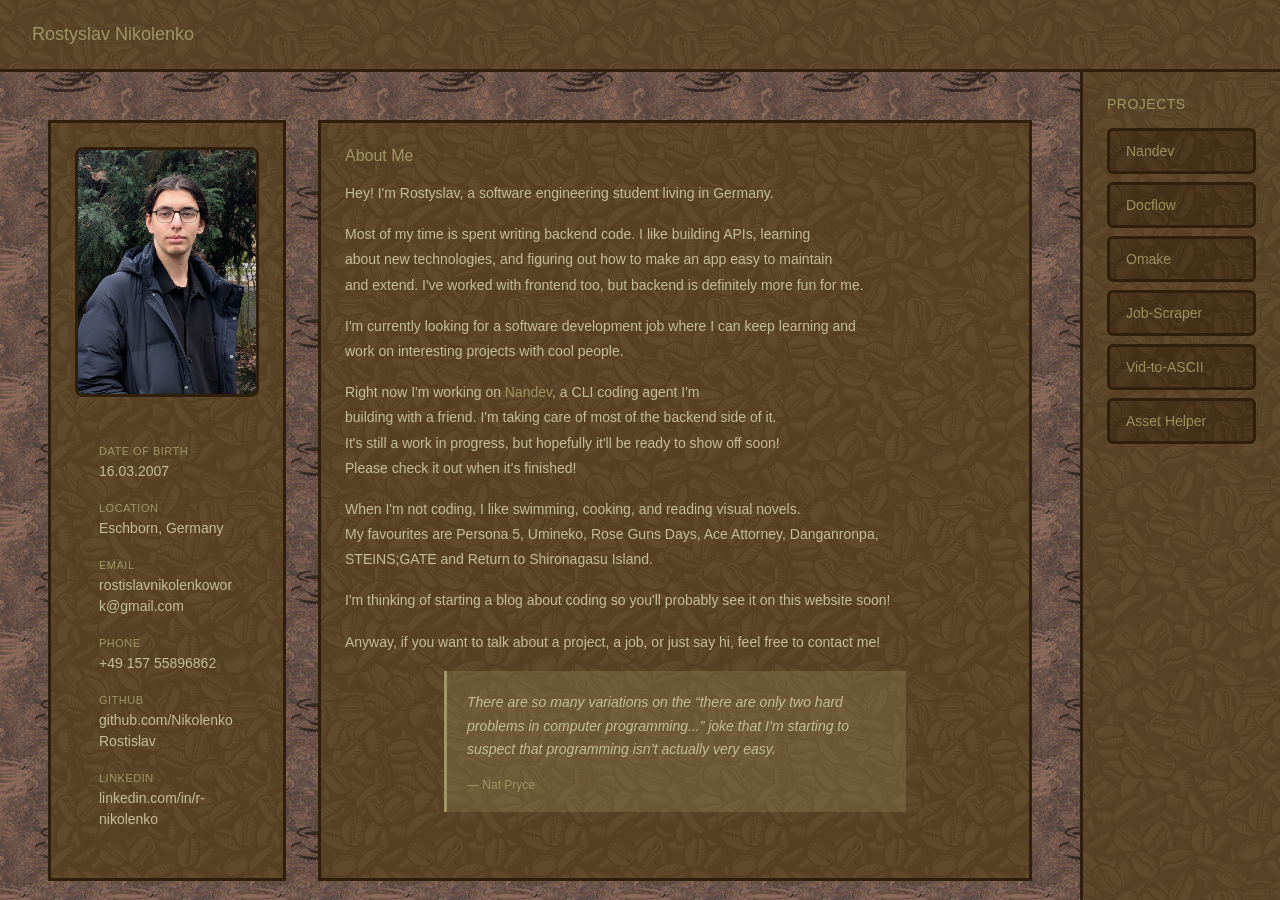
==== index.html @ 252e0084 "update styling" ====
<!DOCTYPE html>
<html lang="en">

<head>
    <meta charset="UTF-8">
    <meta name="viewport" content="width=device-width, initial-scale=1.0">

    <title>Rostyslav Nikolenko</title>

    <link rel="stylesheet" href="styles.css">
</head>

<body>

    <header class="site-header beans-bg">
        <h1>Rostyslav Nikolenko</h1>
    </header>

    <div class="page-layout">

        <main class="content">
            <div class="content-card">

                <section class="profile beans-bg">
                    <img class="profile-image" src="assets/me.jpg" alt="Rostyslav Nikolenko">

                    <div class="profile-info">
                        <div class="profile-field">
                            <span class="profile-label">Date of Birth</span>
                            <span class="profile-value">16.03.2007</span>
                        </div>

                        <div class="profile-field">
                            <span class="profile-label">Location</span>
                            <span class="profile-value">Eschborn, Germany</span>
                        </div>

                        <div class="profile-field">
                            <span class="profile-label">Email</span>
                            <a class="profile-value" href="mailto:rostislavnikolenkowork@gmail.com">
                                rostislavnikolenkowork@gmail.com
                            </a>
                        </div>

                        <div class="profile-field">
                            <span class="profile-label">Phone</span>
                            <a class="profile-value" href="tel:+4915755896862">
                                +49 157 55896862
                            </a>
                        </div>

                        <div class="profile-field">
                            <span class="profile-label">GitHub</span>
                            <a class="profile-value" href="https://github.com/NikolenkoRostislav" target="_blank"
                                rel="noopener">
                                github.com/NikolenkoRostislav
                            </a>
                        </div>

                        <div class="profile-field">
                            <span class="profile-label">LinkedIn</span>
                            <a class="profile-value" href="https://linkedin.com/in/r-nikolenko" target="_blank"
                                rel="noopener">
                                linkedin.com/in/r-nikolenko
                            </a>
                        </div>
                    </div>
                </section>

                <section class="about beans-bg">
                    <h2>About Me</h2>

                    <div class="about-content">
                        <p> Hey! I'm Rostyslav, a software engineering student living in Germany. </p>

                        <p> Most of my time is spent writing backend code. I like building APIs, learning
                            about new technologies, and figuring out how to make an app easy to maintain
                            and extend. I've worked with frontend too, but backend is definitely more fun for me. </p>

                        <p> I'm currently looking for a software development job where I can keep learning and
                            work on interesting projects with cool people.</p>

                        <p> Right now I'm working on <a href="#nandev">Nandev</a>, a CLI coding agent I'm
                            building with a friend. I'm taking care of most of the backend side of it.
                            It's still a work in progress, but hopefully it'll be ready to show off soon!
                            Please check it out when it's finished!</p>

                        <p> When I'm not coding, I like swimming, cooking, and reading visual novels.
                            My favourites are Persona 5, Umineko, Rose Guns Days, Ace Attorney, Danganronpa,
                            STEINS;GATE and Return to Shironagasu Island. </p>

                        <p> I'm thinking of starting a blog about coding so you'll probably see it on this website soon!
                        </p>

                        <p> Anyway, if you want to talk about a project, a job, or just say hi, feel free to contact me!
                        </p>
                    </div>

                    <blockquote class="about-quote">
                        <p> There are so many variations on the “there are only two hard
                            problems in computer programming...” joke that I’m starting to
                            suspect that programming isn’t actually very easy. </p>
                        <cite>— Nat Pryce</cite>
                    </blockquote>
                </section>
            </div>
        </main>

        <aside class="projects beans-bg">
            <h2>Projects</h2>

            <nav>
                <ul class="projects-list">
                    <li><a class="beans-bg" href="wip.html">Nandev</a></li>
                    <li><a class="beans-bg" href="https://github.com/NikolenkoRostislav/docflow">Docflow</a></li>
                    <li><a class="beans-bg" href="https://github.com/NikolenkoRostislav/omake">Omake</a></li>
                    <li><a class="beans-bg" href="https://github.com/NikolenkoRostislav/job-scraper">Job-Scraper</a>
                    </li>
                    <li><a class="beans-bg" href="https://github.com/NikolenkoRostislav/vid-to-ascii">Vid-to-ASCII</a>
                    </li>
                    <li><a class="beans-bg" href="https://github.com/NikolenkoRostislav/AssetHelper">Asset Helper</a>
                    </li>
                </ul>
            </nav>
        </aside>

    </div>

</body>

</html>
---- styles.css ----
@media (min-width: 1025px) {

    * {
        margin: 0;
        padding: 0;
        box-sizing: border-box;
    }

    html,
    body {
        height: 100%;
    }

    body {
        font-family: "Segoe UI", sans-serif;

        background: #735A52;
        background-image: url("assets/texture.png");
        background-repeat: repeat;
        color: #a09564;
    }

    a {
        color: #a09463;
        text-decoration: none;
    }

    a:hover {
        color: #c0ad68;
        text-decoration: underline;
    }

    a:visited {
        color: #85794b;
    }

    a:active {
        color: #a09463;
    }

    /* ─────────────────────────────────────────
    Header
   ───────────────────────────────────────── */

    .site-header {
        height: 72px;

        display: flex;
        align-items: center;

        padding: 0 2rem;
        background: #554228;
        border-bottom: 3px solid #30200b;
    }

    .site-header h1 {
        font-size: 18px;
        font-weight: 500;
    }


    /* ─────────────────────────────────────────
    Page layout
   ───────────────────────────────────────── */

    .page-layout {
        display: flex;

        height: calc(100vh - 72px);
    }

    .content {
        flex: 1;

        padding: 2rem;

        overflow-y: auto;
    }


    /* ─────────────────────────────────────────
    Main content card
   ───────────────────────────────────────── */

    .content-card {
        display: grid;
        grid-template-columns: 1fr 3fr;
        gap: 2rem;

        width: 100%;
        min-height: 100%;

        padding: 1rem;
    }


    /* ─────────────────────────────────────────
    Profile
   ───────────────────────────────────────── */

    .profile {
        display: flex;
        flex-direction: column;
        gap: 1.5rem;

        min-width: 0;
        padding: 1.5rem;

        background: #554228;
        border: 3px solid #30200b;
    }

    .profile-image {
        width: 100%;
        height: 250px;

        display: block;

        object-fit: cover;
        object-position: center 30%;

        border: 3px solid #30200b;
        border-radius: 8px;
    }

    /* ─────────────────────────────────────────
    Profile info section
   ───────────────────────────────────────── */

    .profile-info {
        flex: 1;

        display: flex;
        flex-direction: column;
        gap: 1.25rem;

        padding: 1.5rem;
    }

    .profile-field {
        display: flex;
        flex-direction: column;
        gap: 0.25rem;
    }

    .profile-label {
        font-size: 11px;
        font-weight: 500;
        text-transform: uppercase;
        letter-spacing: 0.5px;
        color: #a09564;
    }

    .profile-value {
        font-size: 14px;
        line-height: 1.5;
        color: #c4bc9b;
        overflow-wrap: anywhere;
    }

    /* ─────────────────────────────────────────
    About section
   ───────────────────────────────────────── */

    .about {
        min-width: 0;
        padding: 1.5rem;

        background: #554228;
        border: 3px solid #30200b;

        overflow-y: auto;
    }

    .about h2 {
        margin-bottom: 1rem;

        font-size: 16px;
        font-weight: 500;
    }

    .about p {
        margin-bottom: 1rem;

        font-size: 14px;
        line-height: 1.8;

        color: #c4bc9b;
        white-space: pre-line;
    }

    /* ─────────────────────────────────────────
    About quote
   ───────────────────────────────────────── */

    .about-quote {
        margin-left: 15%;
        margin-right: 15%;
        padding: 1.25rem;
        border-left: 3px solid #a09564;

        background-color: #a0956444;

        color: #a09564;
    }

    .about-quote p {
        font-size: 14px;
        font-style: italic;
        line-height: 1.7;

        white-space: pre-line;
    }

    .about-quote cite {
        display: block;

        margin-top: 0.75rem;

        font-size: 12px;
        font-style: normal;
        color: #a09564;
    }

    /* ─────────────────────────────────────────
    Projects sidebar
   ───────────────────────────────────────── */

    .projects {
        width: 200px;
        flex-shrink: 0;

        padding: 1.5rem;

        background: #554228;
        border-left: 3px solid #30200b;

        overflow-y: auto;
    }

    .projects h2 {
        margin-bottom: 1rem;

        font-size: 14px;
        font-weight: 500;

        text-transform: uppercase;
        letter-spacing: 0.5px;

        color: #a09564;
    }

    .projects-list {
        list-style: none;
    }

    .projects-list li {
        margin-bottom: 0.5rem;
    }

    .projects-list a {
        display: block;

        padding: 0.75rem 1rem;

        font-size: 14px;
        border-radius: 6px;
        background: #412f1a;
        border: 3px solid #30200b;
    }

    .projects-list a:hover {
        background: #4b381e;
    }

    /* ─────────────────────────────────────────
    Work in progress page
   ───────────────────────────────────────── */

    .wip-page {
        min-height: calc(100vh - 72px);

        display: flex;
        align-items: center;
        justify-content: center;

        padding: 2rem;
    }

    .wip-card {
        width: 100%;
        max-width: 500px;

        padding: 3rem;

        text-align: center;

        background: #554228;
        border: 3px solid #30200b;
        border-radius: 8px;
    }

    .wip-icon {
        display: block;

        margin-bottom: 1.5rem;

        font-size: 40px;
    }

    .wip-card h2 {
        margin-bottom: 1rem;

        font-size: 22px;
        font-weight: 500;
    }

    .wip-card p {
        margin-bottom: 0.75rem;

        font-size: 14px;
        line-height: 1.7;

        color: #c4bc9b;
    }

    .back-link {
        display: inline-block;

        margin-top: 1.5rem;

        font-size: 14px;
    }
}
































/* ─────────────────────────────────────────
    Mobile
   ───────────────────────────────────────── */

@media (max-width: 1024px) {
    * {
        margin: 0;
        padding: 0;
        box-sizing: border-box;
    }

    html,
    body {
        min-height: 100%;
    }

    body {
        font-family: "Segoe UI", sans-serif;

        background: #735A52;
        background-image: url("assets/texture.png");
        background-repeat: repeat;

        color: #a09564;
    }

    a {
        color: #a09463;
        text-decoration: none;
    }

    a:hover {
        color: #c0ad68;
        text-decoration: underline;
    }

    a:visited {
        color: #85794b;
    }

    a:active {
        color: #a09463;
    }

    /* ─────────────────────────────────────────
        Header
       ───────────────────────────────────────── */

    .site-header {
        min-height: 60px;

        display: flex;
        align-items: center;

        padding: 0 1rem;

        background: #554228;
        border-bottom: 3px solid #30200b;
    }

    .site-header h1 {
        font-size: 17px;
        font-weight: 500;
    }

    /* ─────────────────────────────────────────
        Page
       ───────────────────────────────────────── */

    .page-layout {
        display: block;
        min-height: calc(100vh - 60px);
    }

    .content {
        padding: 1rem;
    }

    /* ─────────────────────────────────────────
        Main card
       ───────────────────────────────────────── */

    .content-card {
        display: flex;
        flex-direction: column;
        gap: 1rem;

        width: 100%;
        min-height: auto;

        padding: 0.75rem;
    }

    /* ─────────────────────────────────────────
        Profile
       ───────────────────────────────────────── */

    .profile {
        display: flex;
        flex-direction: column;
        gap: 1rem;

        padding: 1rem;

        background: #554228;
        border: 3px solid #30200b;
    }

    .profile-image {
        width: 100%;
        height: 220px;

        display: block;

        object-fit: cover;
        object-position: center 30%;

        border: 3px solid #30200b;
        border-radius: 8px;
    }

    .profile-info {
        display: flex;
        flex-direction: column;
        gap: 1rem;

        padding: 0;
    }

    .profile-field {
        display: flex;
        flex-direction: column;
        gap: 0.25rem;
    }

    .profile-label {
        font-size: 10px;
        font-weight: 500;

        text-transform: uppercase;
        letter-spacing: 0.5px;

        color: #a09564;
    }

    .profile-value {
        font-size: 14px;
        line-height: 1.5;

        color: #c4bc9b;
        overflow-wrap: anywhere;
    }

    /* ─────────────────────────────────────────
        About
       ───────────────────────────────────────── */

    .about {
        padding: 1rem;

        background: #554228;
        border: 3px solid #30200b;
    }

    .about h2 {
        margin-bottom: 1rem;

        font-size: 16px;
        font-weight: 500;
    }

    .about p {
        margin-bottom: 1rem;

        font-size: 14px;
        line-height: 1.7;

        color: #c4bc9b;
        white-space: pre-line;
    }

    /* ─────────────────────────────────────────
        Quote
       ───────────────────────────────────────── */

    .about-quote {
        margin-left: 10%;
        margin-right: 10%;
        padding: 1rem;

        border-left: 3px solid #a09564;

        background-color: #a0956444;

        color: #a09564;
    }

    .about-quote p {
        font-size: 14px;
        font-style: italic;
        line-height: 1.7;
    }

    .about-quote cite {
        display: block;

        margin-top: 0.75rem;

        font-size: 12px;
        font-style: normal;

        color: #a09564;
    }

    /* ─────────────────────────────────────────
        Projects
       ───────────────────────────────────────── */

    .projects {
        width: auto;

        padding: 1rem;

        background: #554228;
        border-top: 3px solid #30200b;
    }

    .projects h2 {
        margin-bottom: 0.75rem;

        font-size: 14px;
        font-weight: 500;

        text-transform: uppercase;
        letter-spacing: 0.5px;

        color: #a09564;
    }

    .projects-list {
        display: flex;
        flex-direction: column;
        gap: 0.5rem;

        list-style: none;
    }

    .projects-list li {
        margin-bottom: 0;
    }

    .projects-list a {
        display: block;

        padding: 0.75rem 1rem;

        font-size: 14px;

        border-radius: 6px;
        background: #412f1a;
        border: 3px solid #30200b;
    }

    .projects-list a:hover {
        background: #4b381e;
    }

    /* ─────────────────────────────────────────
        WIP page
       ───────────────────────────────────────── */

    .wip-page {
        min-height: calc(100vh - 60px);

        display: flex;
        align-items: center;
        justify-content: center;

        padding: 1rem;
    }

    .wip-card {
        width: 100%;

        padding: 2rem 1.5rem;

        text-align: center;

        background: #4b381fb9;
        border: 3px solid #30200b;
        border-radius: 8px;
    }

    .wip-icon {
        display: block;

        margin-bottom: 1.25rem;

        font-size: 36px;
    }

    .wip-card h2 {
        margin-bottom: 1rem;

        font-size: 20px;
        font-weight: 500;
    }

    .wip-card p {
        margin-bottom: 0.75rem;

        font-size: 14px;
        line-height: 1.7;

        color: #c4bc9b;
    }

    .back-link {
        display: inline-block;

        margin-top: 1.25rem;

        font-size: 14px;
    }
}

.beans-bg {
    position: relative;
    overflow: hidden;
}

.beans-bg::before {
    content: "";
    position: absolute;
    inset: 0;

    background-image: url("assets/beans.jpg");
    background-size: 200px;
    background-position: center;

    opacity: 0.1;
    z-index: 0;
    pointer-events: none;
}

.beans-bg>* {
    position: relative;
    z-index: 1;
}
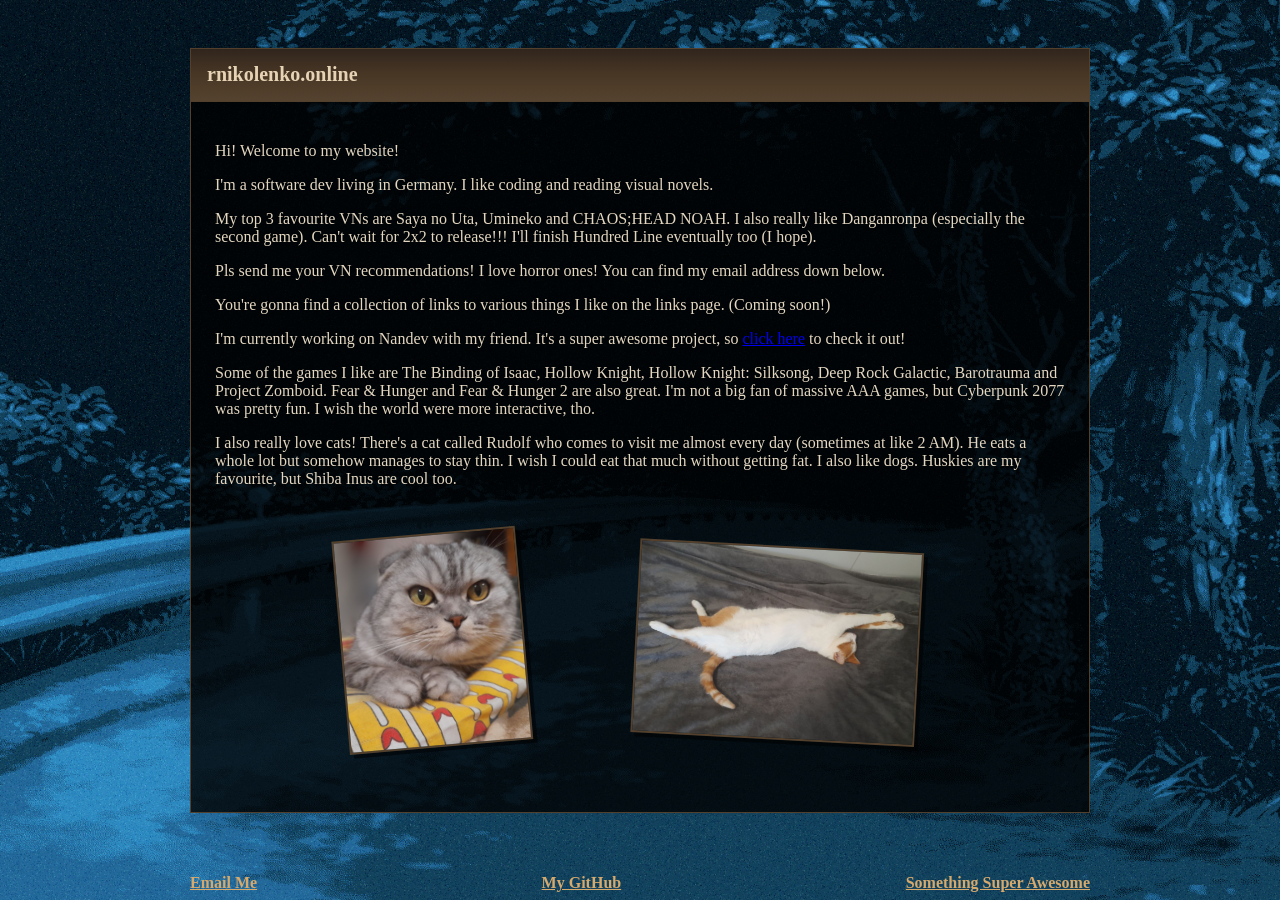
==== commit 966ec54c: "fully revamp the website" ====
--- a/index.html
+++ b/index.html
@@ -5,127 +5,85 @@
     <meta charset="UTF-8">
     <meta name="viewport" content="width=device-width, initial-scale=1.0">
 
-    <title>Rostyslav Nikolenko</title>
+    <title>rnikolenko.online</title>
 
     <link rel="stylesheet" href="styles.css">
 </head>
 
 <body>
 
-    <header class="site-header beans-bg">
-        <h1>Rostyslav Nikolenko</h1>
-    </header>
+    <div class="window">
+        <header>
+            <h1>rnikolenko.online</h1>
+        </header>
 
-    <div class="page-layout">
+        <main>
+            <p>Hi! Welcome to my website!</p>
 
-        <main class="content">
-            <div class="content-card">
+            <p>I'm a software dev living in Germany. I like coding and reading visual novels.</p>
 
-                <section class="profile beans-bg">
-                    <img class="profile-image" src="assets/me.jpg" alt="Rostyslav Nikolenko">
+            <p>
+                My top 3 favourite VNs are Saya no Uta, Umineko and CHAOS;HEAD NOAH. I also really like Danganronpa
+                (especially the second game). Can't wait for 2x2 to release!!! I'll finish Hundred Line eventually too
+                (I hope).
+            </p>
 
-                    <div class="profile-info">
-                        <div class="profile-field">
-                            <span class="profile-label">Date of Birth</span>
-                            <span class="profile-value">16.03.2007</span>
-                        </div>
+            <p>
+                Pls send me your VN recommendations! I love horror
+                ones! You can find my email address down below.
+            </p>
 
-                        <div class="profile-field">
-                            <span class="profile-label">Location</span>
-                            <span class="profile-value">Eschborn, Germany</span>
-                        </div>
+            <p>
+                You're gonna find a collection of links to various things I like on the links page. (Coming soon!)
+            </p>
 
-                        <div class="profile-field">
-                            <span class="profile-label">Email</span>
-                            <a class="profile-value" href="mailto:rostislavnikolenkowork@gmail.com">
-                                rostislavnikolenkowork@gmail.com
-                            </a>
-                        </div>
+            <p>
+                I'm currently working on Nandev with my friend. It's a super awesome project, so
+                <a href="https://nandev.io/" target="_blank" rel="noopener">click here</a>
+                to check it out!
+            </p>
 
-                        <div class="profile-field">
-                            <span class="profile-label">Phone</span>
-                            <a class="profile-value" href="tel:+4915755896862">
-                                +49 157 55896862
-                            </a>
-                        </div>
+            <p>
+                Some of the games I like are The Binding of Isaac, Hollow Knight, Hollow Knight: Silksong,
+                Deep Rock Galactic, Barotrauma and Project Zomboid.
+                Fear & Hunger and Fear & Hunger 2 are also great.
+                I'm not a big fan of massive AAA games, but Cyberpunk 2077 was pretty fun. I wish the world were more
+                interactive, tho.
+            </p>
 
-                        <div class="profile-field">
-                            <span class="profile-label">GitHub</span>
-                            <a class="profile-value" href="https://github.com/NikolenkoRostislav" target="_blank"
-                                rel="noopener">
-                                github.com/NikolenkoRostislav
-                            </a>
-                        </div>
+            <p>
+                I also really love cats! There's a cat called Rudolf who comes to visit me almost every day
+                (sometimes at like 2 AM). He eats a whole lot but somehow manages to stay thin.
+                I wish I could eat that much without getting fat. I also like dogs. Huskies are my favourite,
+                but Shiba Inus are cool too.
+            </p>
 
-                        <div class="profile-field">
-                            <span class="profile-label">LinkedIn</span>
-                            <a class="profile-value" href="https://linkedin.com/in/r-nikolenko" target="_blank"
-                                rel="noopener">
-                                linkedin.com/in/r-nikolenko
-                            </a>
-                        </div>
-                    </div>
-                </section>
-
-                <section class="about beans-bg">
-                    <h2>About Me</h2>
-
-                    <div class="about-content">
-                        <p> Hey! I'm Rostyslav, a software engineering student living in Germany. </p>
-
-                        <p> Most of my time is spent writing backend code. I like building APIs, learning
-                            about new technologies, and figuring out how to make an app easy to maintain
-                            and extend. I've worked with frontend too, but backend is definitely more fun for me. </p>
-
-                        <p> I'm currently looking for a software development job where I can keep learning and
-                            work on interesting projects with cool people.</p>
-
-                        <p> Right now I'm working on <a href="#nandev">Nandev</a>, a CLI coding agent I'm
-                            building with a friend. I'm taking care of most of the backend side of it.
-                            It's still a work in progress, but hopefully it'll be ready to show off soon!
-                            Please check it out when it's finished!</p>
-
-                        <p> When I'm not coding, I like swimming, cooking, and reading visual novels.
-                            My favourites are Persona 5, Umineko, Rose Guns Days, Ace Attorney, Danganronpa,
-                            STEINS;GATE and Return to Shironagasu Island. </p>
-
-                        <p> I'm thinking of starting a blog about coding so you'll probably see it on this website soon!
-                        </p>
-
-                        <p> Anyway, if you want to talk about a project, a job, or just say hi, feel free to contact me!
-                        </p>
-                    </div>
-
-                    <blockquote class="about-quote">
-                        <p> There are so many variations on the “there are only two hard
-                            problems in computer programming...” joke that I’m starting to
-                            suspect that programming isn’t actually very easy. </p>
-                        <cite>— Nat Pryce</cite>
-                    </blockquote>
-                </section>
+            <div class="cat-gallery">
+                <img src="assets/yuzik.jpg" alt="Yuzik">
+                <img src="assets/rudolf.jpg" alt="Rudolf">
             </div>
         </main>
-
-        <aside class="projects beans-bg">
-            <h2>Projects</h2>
-
-            <nav>
-                <ul class="projects-list">
-                    <li><a class="beans-bg" href="wip.html">Nandev</a></li>
-                    <li><a class="beans-bg" href="https://github.com/NikolenkoRostislav/docflow">Docflow</a></li>
-                    <li><a class="beans-bg" href="https://github.com/NikolenkoRostislav/omake">Omake</a></li>
-                    <li><a class="beans-bg" href="https://github.com/NikolenkoRostislav/job-scraper">Job-Scraper</a>
-                    </li>
-                    <li><a class="beans-bg" href="https://github.com/NikolenkoRostislav/vid-to-ascii">Vid-to-ASCII</a>
-                    </li>
-                    <li><a class="beans-bg" href="https://github.com/NikolenkoRostislav/AssetHelper">Asset Helper</a>
-                    </li>
-                </ul>
-            </nav>
-        </aside>
-
     </div>
 
+    <footer>
+        <div>
+            <a href="mailto:rostislavnikolenkowork@gmail.com">
+                Email Me
+            </a>
+        </div>
+
+        <div>
+            <a href="https://github.com/NikolenkoRostislav" target="_blank" rel="noopener">
+                My GitHub
+            </a>
+        </div>
+
+        <div>
+            <a href="https://nandev.io/" target="_blank" rel="noopener">
+                Something Super Awesome
+            </a>
+        </div>
+    </footer>
 </body>
 
 </html>
--- a/styles.css
+++ b/styles.css
@@ -1,715 +1,120 @@
-@media (min-width: 1025px) {
+body {
+    min-height: 100vh;
+    display: flex;
+    flex-direction: column;
 
-    * {
-        margin: 0;
-        padding: 0;
-        box-sizing: border-box;
+    background: var(--color-background);
+    background-image: url("assets/bg.png");
+    background-repeat: no-repeat;
+    background-size: cover;
+    background-position: center;
+    background-attachment: fixed;
+}
+
+.window {
+    width: 80%;
+    max-width: 900px;
+    min-height: 80vh;
+
+    margin: 40px auto 0;
+
+    display: flex;
+    flex-direction: column;
+}
+
+header {
+    padding: 1px 16px;
+
+    background: linear-gradient(to top,
+            #554330 0%,
+            #493725 50%,
+            #30251d 100%);
+
+    color: #e6d3b5;
+
+    border: 1px solid rgb(82, 64, 45);
+    border-bottom: none;
+}
+
+header h1 {
+    font-size: 20px;
+}
+
+main {
+    color: #e4d7c1;
+
+    flex: 1;
+    padding: 24px;
+
+    background: rgba(0, 0, 0, 0.8);
+    border: 1px solid rgb(82, 64, 45);
+}
+
+footer {
+    width: 80%;
+    max-width: 900px;
+    margin: auto auto 0;
+    padding: 16px 0;
+
+    display: flex;
+    justify-content: space-between;
+}
+
+footer a {
+    color: #d6a96c;
+    font-weight: bold;
+}
+
+footer a:hover {
+    color: #ffcf8a;
+}
+
+.cat-gallery {
+    display: flex;
+    justify-content: center;
+    align-items: center;
+    gap: 30px;
+    padding: 35px 20px;
+}
+
+.cat-gallery img {
+    object-fit: cover;
+    border: 2px solid rgb(82, 64, 45);
+    box-shadow: 4px 4px 0 rgba(0, 0, 0, 0.5);
+}
+
+/* Yuzik */
+.cat-gallery img:first-child {
+    width: 180px;
+    height: 210px;
+    object-position: center top;
+    transform: rotate(-5deg) translateY(-10px) translateX(-50px);
+}
+
+/* Rudolf */
+.cat-gallery img:last-child {
+    width: 280px;
+    height: 190px;
+    transform: rotate(3deg) translateY(-5px) translateX(30px);
+}
+
+@media (max-width: 900px) {
+    .cat-gallery {
+        gap: 15px;
+        padding: 25px 10px;
     }
 
-    html,
-    body {
-        height: 100%;
+    /* Yuzik */
+    .cat-gallery img:first-child {
+        width: 130px;
+        height: 160px;
+        transform: rotate(-5deg) translateY(-5px) translateX(-15px);
     }
 
-    body {
-        font-family: "Segoe UI", sans-serif;
-
-        background: #735A52;
-        background-image: url("assets/texture.png");
-        background-repeat: repeat;
-        color: #a09564;
+    /* Rudolf */
+    .cat-gallery img:last-child {
+        width: 190px;
+        height: 140px;
+        transform: rotate(3deg) translateY(-5px) translateX(10px);
     }
-
-    a {
-        color: #a09463;
-        text-decoration: none;
-    }
-
-    a:hover {
-        color: #c0ad68;
-        text-decoration: underline;
-    }
-
-    a:visited {
-        color: #85794b;
-    }
-
-    a:active {
-        color: #a09463;
-    }
-
-    /* ─────────────────────────────────────────
-    Header
-   ───────────────────────────────────────── */
-
-    .site-header {
-        height: 72px;
-
-        display: flex;
-        align-items: center;
-
-        padding: 0 2rem;
-        background: #554228;
-        border-bottom: 3px solid #30200b;
-    }
-
-    .site-header h1 {
-        font-size: 18px;
-        font-weight: 500;
-    }
-
-
-    /* ─────────────────────────────────────────
-    Page layout
-   ───────────────────────────────────────── */
-
-    .page-layout {
-        display: flex;
-
-        height: calc(100vh - 72px);
-    }
-
-    .content {
-        flex: 1;
-
-        padding: 2rem;
-
-        overflow-y: auto;
-    }
-
-
-    /* ─────────────────────────────────────────
-    Main content card
-   ───────────────────────────────────────── */
-
-    .content-card {
-        display: grid;
-        grid-template-columns: 1fr 3fr;
-        gap: 2rem;
-
-        width: 100%;
-        min-height: 100%;
-
-        padding: 1rem;
-    }
-
-
-    /* ─────────────────────────────────────────
-    Profile
-   ───────────────────────────────────────── */
-
-    .profile {
-        display: flex;
-        flex-direction: column;
-        gap: 1.5rem;
-
-        min-width: 0;
-        padding: 1.5rem;
-
-        background: #554228;
-        border: 3px solid #30200b;
-    }
-
-    .profile-image {
-        width: 100%;
-        height: 250px;
-
-        display: block;
-
-        object-fit: cover;
-        object-position: center 30%;
-
-        border: 3px solid #30200b;
-        border-radius: 8px;
-    }
-
-    /* ─────────────────────────────────────────
-    Profile info section
-   ───────────────────────────────────────── */
-
-    .profile-info {
-        flex: 1;
-
-        display: flex;
-        flex-direction: column;
-        gap: 1.25rem;
-
-        padding: 1.5rem;
-    }
-
-    .profile-field {
-        display: flex;
-        flex-direction: column;
-        gap: 0.25rem;
-    }
-
-    .profile-label {
-        font-size: 11px;
-        font-weight: 500;
-        text-transform: uppercase;
-        letter-spacing: 0.5px;
-        color: #a09564;
-    }
-
-    .profile-value {
-        font-size: 14px;
-        line-height: 1.5;
-        color: #c4bc9b;
-        overflow-wrap: anywhere;
-    }
-
-    /* ─────────────────────────────────────────
-    About section
-   ───────────────────────────────────────── */
-
-    .about {
-        min-width: 0;
-        padding: 1.5rem;
-
-        background: #554228;
-        border: 3px solid #30200b;
-
-        overflow-y: auto;
-    }
-
-    .about h2 {
-        margin-bottom: 1rem;
-
-        font-size: 16px;
-        font-weight: 500;
-    }
-
-    .about p {
-        margin-bottom: 1rem;
-
-        font-size: 14px;
-        line-height: 1.8;
-
-        color: #c4bc9b;
-        white-space: pre-line;
-    }
-
-    /* ─────────────────────────────────────────
-    About quote
-   ───────────────────────────────────────── */
-
-    .about-quote {
-        margin-left: 15%;
-        margin-right: 15%;
-        padding: 1.25rem;
-        border-left: 3px solid #a09564;
-
-        background-color: #a0956444;
-
-        color: #a09564;
-    }
-
-    .about-quote p {
-        font-size: 14px;
-        font-style: italic;
-        line-height: 1.7;
-
-        white-space: pre-line;
-    }
-
-    .about-quote cite {
-        display: block;
-
-        margin-top: 0.75rem;
-
-        font-size: 12px;
-        font-style: normal;
-        color: #a09564;
-    }
-
-    /* ─────────────────────────────────────────
-    Projects sidebar
-   ───────────────────────────────────────── */
-
-    .projects {
-        width: 200px;
-        flex-shrink: 0;
-
-        padding: 1.5rem;
-
-        background: #554228;
-        border-left: 3px solid #30200b;
-
-        overflow-y: auto;
-    }
-
-    .projects h2 {
-        margin-bottom: 1rem;
-
-        font-size: 14px;
-        font-weight: 500;
-
-        text-transform: uppercase;
-        letter-spacing: 0.5px;
-
-        color: #a09564;
-    }
-
-    .projects-list {
-        list-style: none;
-    }
-
-    .projects-list li {
-        margin-bottom: 0.5rem;
-    }
-
-    .projects-list a {
-        display: block;
-
-        padding: 0.75rem 1rem;
-
-        font-size: 14px;
-        border-radius: 6px;
-        background: #412f1a;
-        border: 3px solid #30200b;
-    }
-
-    .projects-list a:hover {
-        background: #4b381e;
-    }
-
-    /* ─────────────────────────────────────────
-    Work in progress page
-   ───────────────────────────────────────── */
-
-    .wip-page {
-        min-height: calc(100vh - 72px);
-
-        display: flex;
-        align-items: center;
-        justify-content: center;
-
-        padding: 2rem;
-    }
-
-    .wip-card {
-        width: 100%;
-        max-width: 500px;
-
-        padding: 3rem;
-
-        text-align: center;
-
-        background: #554228;
-        border: 3px solid #30200b;
-        border-radius: 8px;
-    }
-
-    .wip-icon {
-        display: block;
-
-        margin-bottom: 1.5rem;
-
-        font-size: 40px;
-    }
-
-    .wip-card h2 {
-        margin-bottom: 1rem;
-
-        font-size: 22px;
-        font-weight: 500;
-    }
-
-    .wip-card p {
-        margin-bottom: 0.75rem;
-
-        font-size: 14px;
-        line-height: 1.7;
-
-        color: #c4bc9b;
-    }
-
-    .back-link {
-        display: inline-block;
-
-        margin-top: 1.5rem;
-
-        font-size: 14px;
-    }
-}
-
-
-
-
-
-
-
-
-
-
-
-
-
-
-
-
-
-
-
-
-
-
-
-
-
-
-
-
-
-
-
-
-/* ─────────────────────────────────────────
-    Mobile
-   ───────────────────────────────────────── */
-
-@media (max-width: 1024px) {
-    * {
-        margin: 0;
-        padding: 0;
-        box-sizing: border-box;
-    }
-
-    html,
-    body {
-        min-height: 100%;
-    }
-
-    body {
-        font-family: "Segoe UI", sans-serif;
-
-        background: #735A52;
-        background-image: url("assets/texture.png");
-        background-repeat: repeat;
-
-        color: #a09564;
-    }
-
-    a {
-        color: #a09463;
-        text-decoration: none;
-    }
-
-    a:hover {
-        color: #c0ad68;
-        text-decoration: underline;
-    }
-
-    a:visited {
-        color: #85794b;
-    }
-
-    a:active {
-        color: #a09463;
-    }
-
-    /* ─────────────────────────────────────────
-        Header
-       ───────────────────────────────────────── */
-
-    .site-header {
-        min-height: 60px;
-
-        display: flex;
-        align-items: center;
-
-        padding: 0 1rem;
-
-        background: #554228;
-        border-bottom: 3px solid #30200b;
-    }
-
-    .site-header h1 {
-        font-size: 17px;
-        font-weight: 500;
-    }
-
-    /* ─────────────────────────────────────────
-        Page
-       ───────────────────────────────────────── */
-
-    .page-layout {
-        display: block;
-        min-height: calc(100vh - 60px);
-    }
-
-    .content {
-        padding: 1rem;
-    }
-
-    /* ─────────────────────────────────────────
-        Main card
-       ───────────────────────────────────────── */
-
-    .content-card {
-        display: flex;
-        flex-direction: column;
-        gap: 1rem;
-
-        width: 100%;
-        min-height: auto;
-
-        padding: 0.75rem;
-    }
-
-    /* ─────────────────────────────────────────
-        Profile
-       ───────────────────────────────────────── */
-
-    .profile {
-        display: flex;
-        flex-direction: column;
-        gap: 1rem;
-
-        padding: 1rem;
-
-        background: #554228;
-        border: 3px solid #30200b;
-    }
-
-    .profile-image {
-        width: 100%;
-        height: 220px;
-
-        display: block;
-
-        object-fit: cover;
-        object-position: center 30%;
-
-        border: 3px solid #30200b;
-        border-radius: 8px;
-    }
-
-    .profile-info {
-        display: flex;
-        flex-direction: column;
-        gap: 1rem;
-
-        padding: 0;
-    }
-
-    .profile-field {
-        display: flex;
-        flex-direction: column;
-        gap: 0.25rem;
-    }
-
-    .profile-label {
-        font-size: 10px;
-        font-weight: 500;
-
-        text-transform: uppercase;
-        letter-spacing: 0.5px;
-
-        color: #a09564;
-    }
-
-    .profile-value {
-        font-size: 14px;
-        line-height: 1.5;
-
-        color: #c4bc9b;
-        overflow-wrap: anywhere;
-    }
-
-    /* ─────────────────────────────────────────
-        About
-       ───────────────────────────────────────── */
-
-    .about {
-        padding: 1rem;
-
-        background: #554228;
-        border: 3px solid #30200b;
-    }
-
-    .about h2 {
-        margin-bottom: 1rem;
-
-        font-size: 16px;
-        font-weight: 500;
-    }
-
-    .about p {
-        margin-bottom: 1rem;
-
-        font-size: 14px;
-        line-height: 1.7;
-
-        color: #c4bc9b;
-        white-space: pre-line;
-    }
-
-    /* ─────────────────────────────────────────
-        Quote
-       ───────────────────────────────────────── */
-
-    .about-quote {
-        margin-left: 10%;
-        margin-right: 10%;
-        padding: 1rem;
-
-        border-left: 3px solid #a09564;
-
-        background-color: #a0956444;
-
-        color: #a09564;
-    }
-
-    .about-quote p {
-        font-size: 14px;
-        font-style: italic;
-        line-height: 1.7;
-    }
-
-    .about-quote cite {
-        display: block;
-
-        margin-top: 0.75rem;
-
-        font-size: 12px;
-        font-style: normal;
-
-        color: #a09564;
-    }
-
-    /* ─────────────────────────────────────────
-        Projects
-       ───────────────────────────────────────── */
-
-    .projects {
-        width: auto;
-
-        padding: 1rem;
-
-        background: #554228;
-        border-top: 3px solid #30200b;
-    }
-
-    .projects h2 {
-        margin-bottom: 0.75rem;
-
-        font-size: 14px;
-        font-weight: 500;
-
-        text-transform: uppercase;
-        letter-spacing: 0.5px;
-
-        color: #a09564;
-    }
-
-    .projects-list {
-        display: flex;
-        flex-direction: column;
-        gap: 0.5rem;
-
-        list-style: none;
-    }
-
-    .projects-list li {
-        margin-bottom: 0;
-    }
-
-    .projects-list a {
-        display: block;
-
-        padding: 0.75rem 1rem;
-
-        font-size: 14px;
-
-        border-radius: 6px;
-        background: #412f1a;
-        border: 3px solid #30200b;
-    }
-
-    .projects-list a:hover {
-        background: #4b381e;
-    }
-
-    /* ─────────────────────────────────────────
-        WIP page
-       ───────────────────────────────────────── */
-
-    .wip-page {
-        min-height: calc(100vh - 60px);
-
-        display: flex;
-        align-items: center;
-        justify-content: center;
-
-        padding: 1rem;
-    }
-
-    .wip-card {
-        width: 100%;
-
-        padding: 2rem 1.5rem;
-
-        text-align: center;
-
-        background: #4b381fb9;
-        border: 3px solid #30200b;
-        border-radius: 8px;
-    }
-
-    .wip-icon {
-        display: block;
-
-        margin-bottom: 1.25rem;
-
-        font-size: 36px;
-    }
-
-    .wip-card h2 {
-        margin-bottom: 1rem;
-
-        font-size: 20px;
-        font-weight: 500;
-    }
-
-    .wip-card p {
-        margin-bottom: 0.75rem;
-
-        font-size: 14px;
-        line-height: 1.7;
-
-        color: #c4bc9b;
-    }
-
-    .back-link {
-        display: inline-block;
-
-        margin-top: 1.25rem;
-
-        font-size: 14px;
-    }
-}
-
-.beans-bg {
-    position: relative;
-    overflow: hidden;
-}
-
-.beans-bg::before {
-    content: "";
-    position: absolute;
-    inset: 0;
-
-    background-image: url("assets/beans.jpg");
-    background-size: 200px;
-    background-position: center;
-
-    opacity: 0.1;
-    z-index: 0;
-    pointer-events: none;
-}
-
-.beans-bg>* {
-    position: relative;
-    z-index: 1;
 }
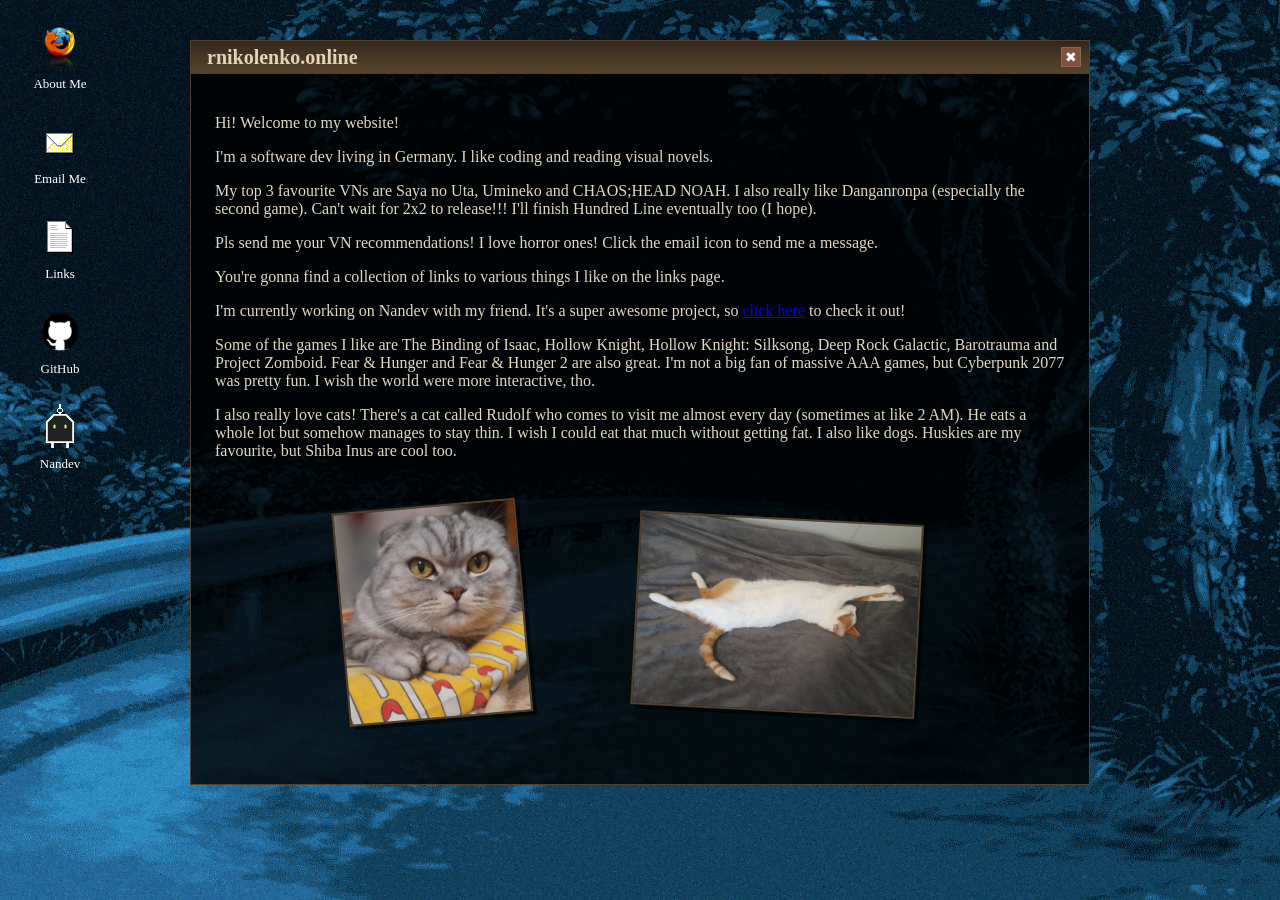
==== commit 99fc405b: "update styling" ====
--- a/index.html
+++ b/index.html
@@ -15,6 +15,7 @@
     <div class="window">
         <header>
             <h1>rnikolenko.online</h1>
+            <button class="close-button" aria-label="Close window">✖</button>
         </header>
 
         <main>
@@ -30,11 +31,11 @@
 
             <p>
                 Pls send me your VN recommendations! I love horror
-                ones! You can find my email address down below.
+                ones! Click the email icon to send me a message.
             </p>
 
             <p>
-                You're gonna find a collection of links to various things I like on the links page. (Coming soon!)
+                You're gonna find a collection of links to various things I like on the links page.
             </p>
 
             <p>
@@ -65,25 +66,36 @@
         </main>
     </div>
 
-    <footer>
-        <div>
-            <a href="mailto:rostislavnikolenkowork@gmail.com">
-                Email Me
-            </a>
-        </div>
+    <div class="desktop">
 
-        <div>
-            <a href="https://github.com/NikolenkoRostislav" target="_blank" rel="noopener">
-                My GitHub
-            </a>
-        </div>
+        <button class="desktop-icon" id="about-shortcut">
+            <img src="assets/firefox.png" alt="">
+            <span>About Me</span>
+        </button>
 
-        <div>
-            <a href="https://nandev.io/" target="_blank" rel="noopener">
-                Something Super Awesome
-            </a>
-        </div>
-    </footer>
+        <a class="desktop-icon" href="mailto:rostislavnikolenkowork@gmail.com">
+            <img src="assets/email.png" alt="">
+            <span>Email Me</span>
+        </a>
+
+        <button class="desktop-icon" id="links-shortcut">
+            <img src="assets/txtdoc.png" alt="">
+            <span>Links</span>
+        </button>
+
+        <a class="desktop-icon" href="https://github.com/NikolenkoRostislav" target="_blank" rel="noopener">
+            <img src="assets/githubwhite.png" alt="">
+            <span>GitHub</span>
+        </a>
+
+        <a class="desktop-icon" href="https://nandev.io/" target="_blank" rel="noopener">
+            <img src="assets/nandev.png" alt="">
+            <span>Nandev</span>
+        </a>
+
+    </div>
+
+    <script src="script.js"></script>
 </body>
 
 </html>
--- a/styles.css
+++ b/styles.css
@@ -1,5 +1,5 @@
 body {
-    min-height: 100vh;
+    min-height: 95vh;
     display: flex;
     flex-direction: column;
 
@@ -12,18 +12,27 @@
 }
 
 .window {
+    position: fixed;
+    top: 40px;
+    left: 50%;
+    transform: translateX(-50%);
+    z-index: 10;
+
     width: 80%;
     max-width: 900px;
     min-height: 80vh;
 
-    margin: 40px auto 0;
-
     display: flex;
     flex-direction: column;
 }
 
 header {
-    padding: 1px 16px;
+    display: flex;
+    align-items: center;
+    justify-content: space-between;
+
+    padding: 1px 8px 1px 16px;
+    height: 30px;
 
     background: linear-gradient(to top,
             #554330 0%,
@@ -34,39 +43,51 @@
 
     border: 1px solid rgb(82, 64, 45);
     border-bottom: none;
+
+    cursor: grab;
+    user-select: none;
+}
+
+header:active {
+    cursor: grabbing;
 }
 
 header h1 {
     font-size: 20px;
 }
 
+.close-button {
+    width: 20px;
+    height: 20px;
+
+    display: flex;
+    align-items: center;
+    justify-content: center;
+
+    padding: 0;
+
+    border: 1px solid #8b6950;
+    background: #80513b;
+    color: white;
+
+    font-size: 14px;
+    line-height: 1;
+
+    cursor: pointer;
+}
+
+.close-button:hover {
+    background: #b34b3d;
+}
+
 main {
-    color: #e4d7c1;
-
     flex: 1;
     padding: 24px;
 
+    color: #e4d7c1;
+
     background: rgba(0, 0, 0, 0.8);
     border: 1px solid rgb(82, 64, 45);
-}
-
-footer {
-    width: 80%;
-    max-width: 900px;
-    margin: auto auto 0;
-    padding: 16px 0;
-
-    display: flex;
-    justify-content: space-between;
-}
-
-footer a {
-    color: #d6a96c;
-    font-weight: bold;
-}
-
-footer a:hover {
-    color: #ffcf8a;
 }
 
 .cat-gallery {
@@ -98,20 +119,93 @@
     transform: rotate(3deg) translateY(-5px) translateX(30px);
 }
 
+.desktop {
+    position: fixed;
+    inset: 0;
+    z-index: 2;
+    padding: 20px;
+
+    display: flex;
+    flex-direction: column;
+    align-items: flex-start;
+    gap: 20px;
+
+    pointer-events: none;
+}
+
+.desktop-icon {
+    width: 80px;
+    min-height: 75px;
+
+    display: flex;
+    flex-direction: column;
+    align-items: center;
+    justify-content: center;
+    gap: 5px;
+
+    border: none;
+    background: transparent;
+
+    color: white;
+    font-family: inherit;
+    font-size: 13px;
+    text-align: center;
+    text-decoration: none;
+
+    cursor: pointer;
+    user-select: none;
+    pointer-events: auto;
+}
+
+.desktop-icon img {
+    width: 48px;
+    height: 48px;
+    object-fit: contain;
+}
+
+.desktop-icon:hover {
+    background: rgba(255, 255, 255, 0.15);
+}
+
+/* Scrollbars */
+
+/* Firefox */
+* {
+    scrollbar-color: #554330 #1a1510;
+    scrollbar-width: thin;
+}
+
+/* Chrome, Edge, Safari */
+::-webkit-scrollbar {
+    width: 10px;
+}
+
+::-webkit-scrollbar-track {
+    background: #1a1510;
+}
+
+::-webkit-scrollbar-thumb {
+    background: #554330;
+    border: 1px solid #30251d;
+}
+
+::-webkit-scrollbar-thumb:hover {
+    background: #806344;
+}
+
+
 @media (max-width: 900px) {
     .cat-gallery {
         gap: 15px;
         padding: 25px 10px;
     }
 
-    /* Yuzik */
     .cat-gallery img:first-child {
         width: 130px;
         height: 160px;
         transform: rotate(-5deg) translateY(-5px) translateX(-15px);
     }
 
-    /* Rudolf */
     .cat-gallery img:last-child {
         width: 190px;
         height: 140px;
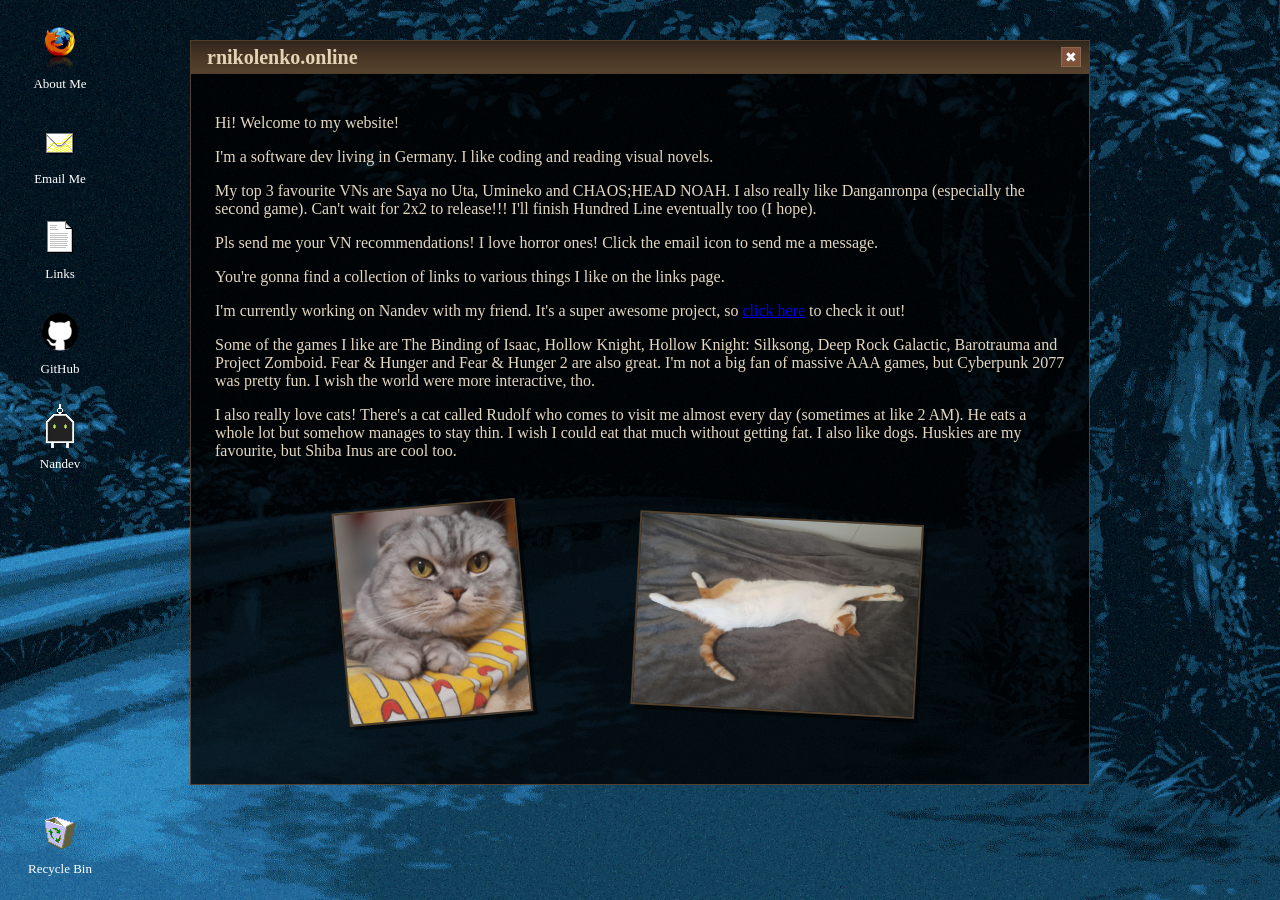
==== commit f00297be: "add a decorative recycle bin" ====
--- a/index.html
+++ b/index.html
@@ -66,6 +66,99 @@
         </main>
     </div>
 
+
+    <div class="window links-window">
+        <header>
+            <h1>links.txt - Notepad</h1>
+            <button class="close-button" aria-label="Close window">✖</button>
+        </header>
+
+        <div class="notepad-menu">
+            <span>File</span>
+            <span>Edit</span>
+            <span>Format</span>
+            <span>View</span>
+            <span>Help</span>
+        </div>
+
+        <main class="notepad-content">
+            <p>================================</p>
+            <p> MY LINKS</p>
+            <p>================================</p>
+
+            <p>[ COOL SITES ]</p>
+            <p>
+                <a href="https://refactoring.guru/" target="_blank" rel="noopener">
+                    Refactoring Guru
+                </a>
+            </p>
+            <p>
+                <a href="https://www.3dgifmaker.com/" target="_blank" rel="noopener">
+                    3DGIFMAKER
+                </a>
+            </p>
+            <p>
+                <a href="https://quotes.auaurora.moe/" target="_blank" rel="noopener">
+                    Umineko Quote Search
+                </a>
+            </p>
+
+            <p>[ VN RECOMMENDATIONS ]</p>
+            <p>
+                <a href="https://store.steampowered.com/app/658620/Wonderful_Everyday_Down_the_RabbitHole/"
+                    target="_blank" rel="noopener">
+                    Subahibi
+                </a>
+            </p>
+            <p>
+                <a href="https://store.steampowered.com/app/1156990/Return_to_Shironagasu_Island/" target="_blank"
+                    rel="noopener">
+                    Return to Shironagasu Island
+                </a>
+            </p>
+            <p>
+                <a href="https://store.steampowered.com/bundle/709/Higurashi_When_They_Cry_Hou/" target="_blank"
+                    rel="noopener">
+                    Higurashi
+                </a>
+            </p>
+            <p>
+                <a href="https://store.steampowered.com/app/1162560/Ciconia_When_They_Cry_Phase_1_For_You_the_Replaceable_Ones/"
+                    target="_blank" rel="noopener">
+                    Ciconia
+                </a>
+            </p>
+            <p>
+                <a href="https://store.steampowered.com/app/477740/Zero_Escape_The_Nonary_Games/" target="_blank"
+                    rel="noopener">
+                    Zero Escape
+                </a>
+            </p>
+            <p>
+                <a href="https://store.steampowered.com/app/2182690/Gore_Screaming_Show/" target="_blank"
+                    rel="noopener">
+                    Gore Screaming Show
+                </a>
+            </p>
+            <p>
+                <a href="https://store.steampowered.com/app/412830/STEINSGATE/" target="_blank" rel="noopener">
+                    STEINS;GATE
+                </a>
+                (STEINS;GATE 0 is very good too!)
+            </p>
+            <p>
+                <a href="https://store.steampowered.com/app/970570/CHAOSCHILD/" target="_blank" rel="noopener">
+                    CHAOS;CHILD
+                </a>
+            </p>
+            <p>Also check out the vns I mentioned in the about section!!!</p>
+
+            <p>================================</p>
+            <p>More links coming soon...</p>
+        </main>
+    </div>
+
+
     <div class="desktop">
 
         <button class="desktop-icon" id="about-shortcut">
@@ -93,6 +186,10 @@
             <span>Nandev</span>
         </a>
 
+        <button class="desktop-icon recycle-bin" id="recycle-bin">
+            <img src="assets/bin.png" alt="">
+            <span>Recycle Bin</span>
+        </button>
     </div>
 
     <script src="script.js"></script>
--- a/styles.css
+++ b/styles.css
@@ -211,4 +211,85 @@
         height: 140px;
         transform: rotate(3deg) translateY(-5px) translateX(10px);
     }
+}
+
+
+.links-window {
+    display: none;
+    top: 120px;
+    left: 180px;
+    transform: none;
+
+    width: 550px;
+    max-width: 85%;
+    min-height: 400px;
+}
+
+.links-window header {
+    background: linear-gradient(to top,
+            #554330 0%,
+            #493725 50%,
+            #30251d 100%);
+}
+
+.notepad-menu {
+    display: flex;
+    gap: 20px;
+    padding: 5px 10px;
+
+    background: #dedede;
+    color: #222;
+    border: 1px solid #999;
+
+    font-family: Arial, sans-serif;
+    font-size: 13px;
+}
+
+.notepad-content {
+    flex: 1;
+    padding: 12px 16px;
+
+    background: #fff;
+    color: #111;
+
+    font-family: "Courier New", monospace;
+    font-size: 14px;
+    line-height: 1.3;
+
+    overflow-y: auto;
+}
+
+.notepad-content p {
+    margin: 8px 0;
+}
+
+.notepad-content a {
+    color: #0000ee;
+}
+
+.notepad-content a:visited {
+    color: #551a8b;
+}
+
+.links-window header {
+    background: #c8c8c8;
+    color: #222;
+    border-color: #999;
+}
+
+.links-window .close-button {
+    background: #d6d6d6;
+    color: #222;
+    border-color: #999;
+}
+
+.links-window .close-button:hover {
+    background: #e57373;
+    color: white;
+}
+
+.recycle-bin {
+    position: absolute;
+    bottom: 20px;
+    left: 20px;
 }
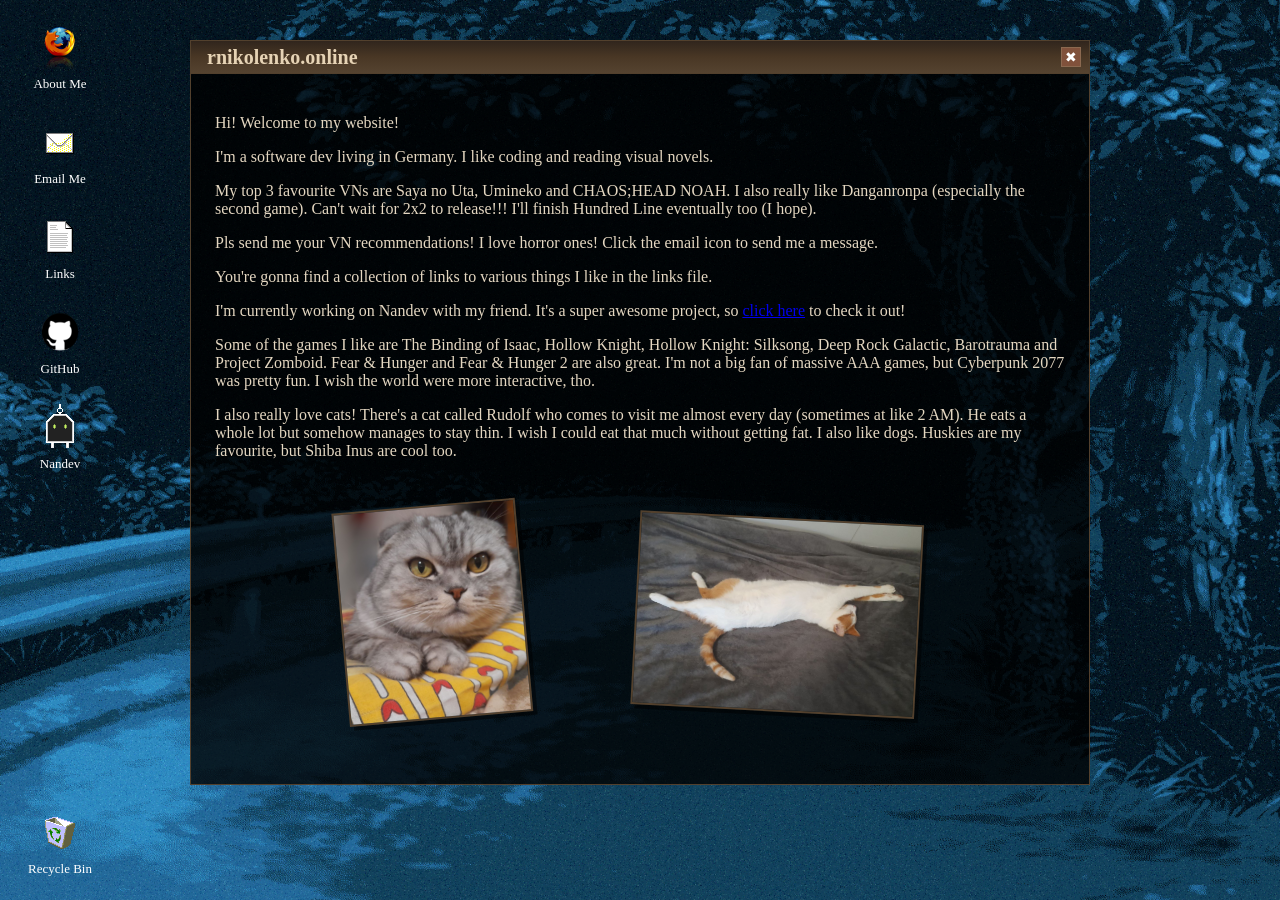
==== commit fdcd503a: "fix text in about section" ====
--- a/index.html
+++ b/index.html
@@ -35,7 +35,7 @@
             </p>
 
             <p>
-                You're gonna find a collection of links to various things I like on the links page.
+                You're gonna find a collection of links to various things I like in the links file.
             </p>
 
             <p>
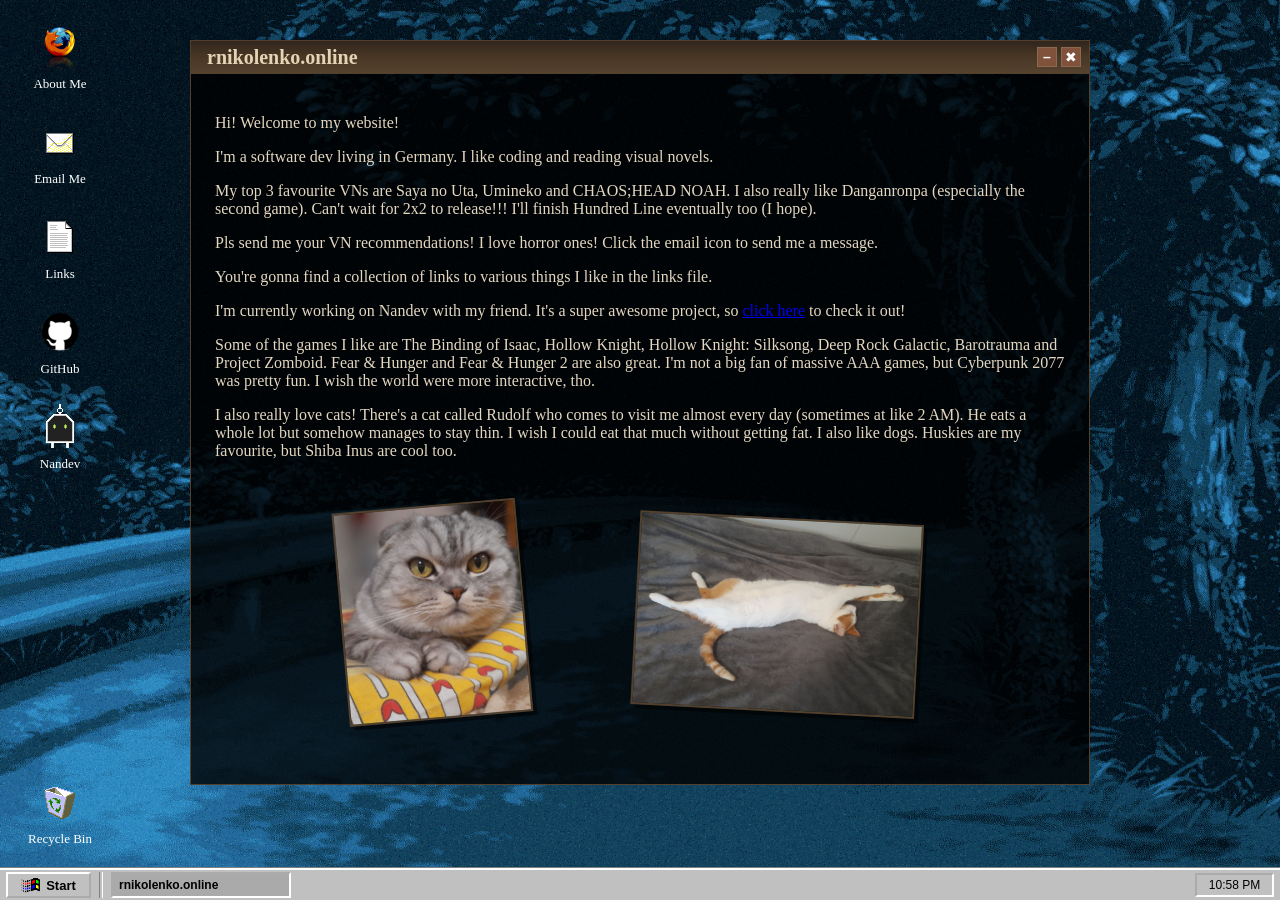
==== commit 4b37cbe4: "add taskbar" ====
--- a/index.html
+++ b/index.html
@@ -15,7 +15,10 @@
     <div class="window">
         <header>
             <h1>rnikolenko.online</h1>
-            <button class="close-button" aria-label="Close window">✖</button>
+            <div class="window-controls">
+                <button class="minimize-button" aria-label="Minimize window">–</button>
+                <button class="close-button" aria-label="Close window">✖</button>
+            </div>
         </header>
 
         <main>
@@ -70,7 +73,10 @@
     <div class="window links-window">
         <header>
             <h1>links.txt - Notepad</h1>
-            <button class="close-button" aria-label="Close window">✖</button>
+            <div class="window-controls">
+                <button class="minimize-button" aria-label="Minimize window">–</button>
+                <button class="close-button" aria-label="Close window">✖</button>
+            </div>
         </header>
 
         <div class="notepad-menu">
@@ -192,6 +198,23 @@
         </button>
     </div>
 
+
+
+    <div class="taskbar">
+        <button class="start-button">
+            <img src="assets/windows.png" alt="">
+            Start
+        </button>
+
+        <div class="taskbar-divider"></div>
+
+        <div class="taskbar-windows"></div>
+
+        <div class="system-tray">
+            <span id="clock"></span>
+        </div>
+    </div>
+
     <script src="script.js"></script>
 </body>
 
--- a/styles.css
+++ b/styles.css
@@ -290,6 +290,141 @@
 
 .recycle-bin {
     position: absolute;
-    bottom: 20px;
+    bottom: 50px;
     left: 20px;
+}
+
+
+.taskbar {
+    position: fixed;
+    bottom: 0;
+    left: 0;
+    width: 100%;
+    height: 32px;
+
+    display: flex;
+    align-items: center;
+    gap: 8px;
+
+    padding: 4px 6px;
+    box-sizing: border-box;
+
+    background: #c0c0c0;
+    border-top: 2px solid #fff;
+    box-shadow: 0 -1px 0 #808080;
+
+    z-index: 1000;
+}
+
+.start-button {
+    height: 26px;
+    min-width: 85px;
+
+    display: flex;
+    align-items: center;
+    justify-content: center;
+    gap: 5px;
+
+    background: #c0c0c0;
+    border: 2px outset #fff;
+
+    font-weight: bold;
+    font-size: 13px;
+    cursor: pointer;
+}
+
+.start-button img {
+    width: 20px;
+    height: 20px;
+    object-fit: contain;
+}
+
+.start-button:active {
+    border-style: inset;
+}
+
+.taskbar-divider {
+    height: 26px;
+    width: 2px;
+    border-left: 1px solid #808080;
+    border-right: 1px solid #fff;
+}
+
+.taskbar-windows {
+    display: flex;
+    flex: 1;
+    gap: 5px;
+    overflow: hidden;
+}
+
+.taskbar-window-button {
+    height: 26px;
+    width: 180px;
+    max-width: 180px;
+
+    overflow: hidden;
+    white-space: nowrap;
+    text-overflow: ellipsis;
+
+    background: #c0c0c0;
+    border: 2px outset #fff;
+
+    text-align: left;
+    font-size: 12px;
+    font-weight: bold;
+
+    cursor: pointer;
+}
+
+.taskbar-window-button.active {
+    border-style: inset;
+    background: #aaa;
+}
+
+.system-tray {
+    height: 20px;
+    min-width: 75px;
+
+    display: flex;
+    align-items: center;
+    justify-content: center;
+
+    border: 2px inset #fff;
+    font-size: 12px;
+    font-family: Arial, sans-serif;
+}
+
+.window-controls {
+    display: flex;
+    gap: 4px;
+}
+
+.minimize-button {
+    width: 20px;
+    height: 20px;
+
+    display: flex;
+    align-items: center;
+    justify-content: center;
+
+    padding: 0;
+
+    border: 1px solid #8b6950;
+    background: #80513b;
+    color: white;
+
+    font-size: 14px;
+    font-weight: bold;
+
+    cursor: pointer;
+}
+
+.minimize-button:hover {
+    background: #a17b52;
+}
+
+.links-window .minimize-button {
+    background: #d6d6d6;
+    color: #222;
+    border-color: #999;
 }
